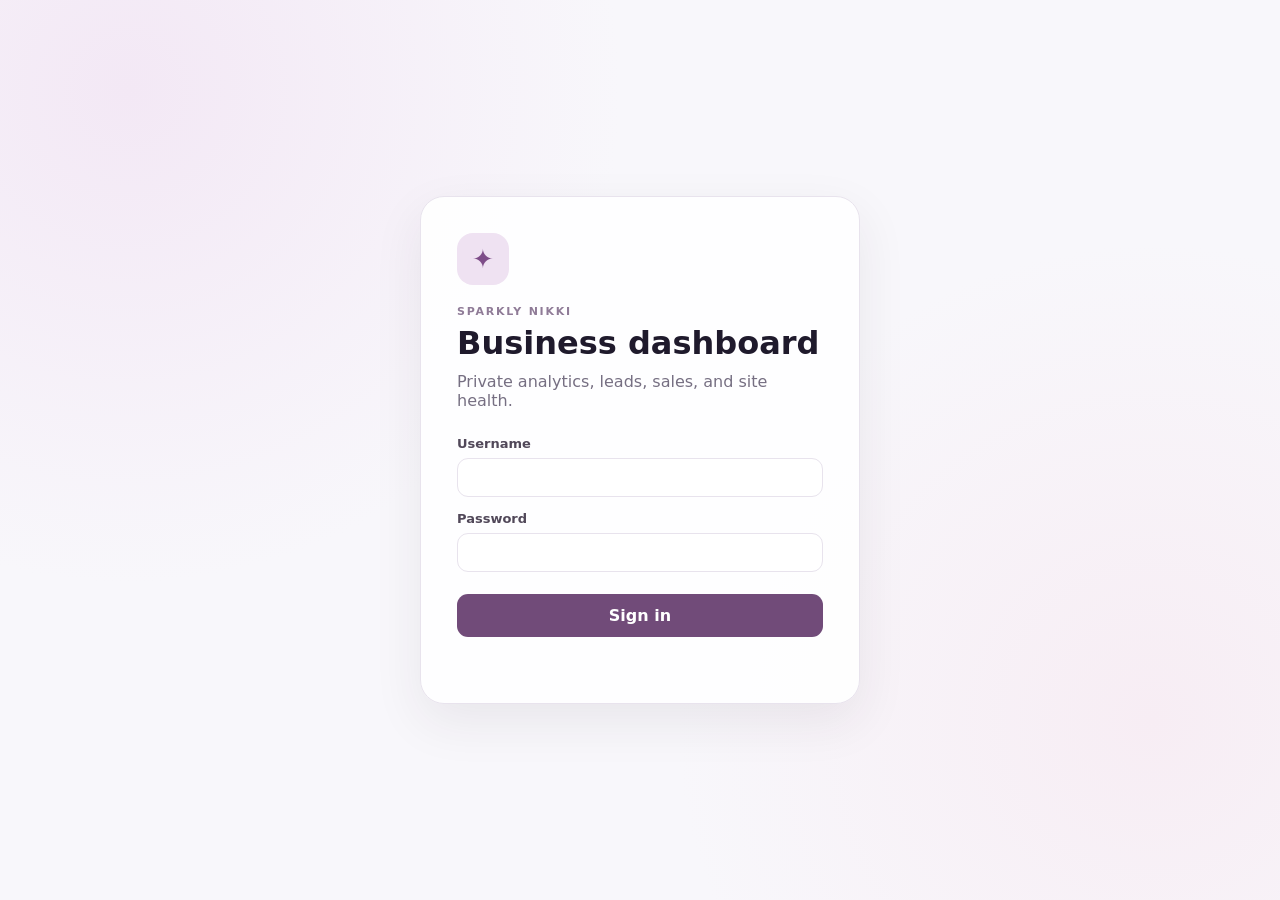
==== admin/index.html @ cba44d97 "Remove stale dashboard date-filter reference" ====
<!doctype html>
<html lang="en">
<head>
  <meta charset="utf-8">
  <meta name="viewport" content="width=device-width,initial-scale=1">
  <meta name="robots" content="noindex,nofollow,noarchive">
  <meta name="referrer" content="no-referrer">
  <meta http-equiv="Content-Security-Policy" content="default-src 'self'; connect-src 'self' https://admin.bells-pvm.workers.dev; img-src 'self' data:; style-src 'self'; style-src-attr 'unsafe-inline'; script-src 'self'; font-src 'self'; base-uri 'none'; form-action 'none'">
  <title>Sparkly Nikki · Business Dashboard</title>
  <link rel="stylesheet" href="./styles.css?v=mobile-crm-1">
</head>
<body>
  <div id="loginView" class="login-shell">
    <main class="login-card" aria-labelledby="loginTitle">
      <div class="brand-mark" aria-hidden="true">✦</div>
      <p class="eyebrow">SPARKLY NIKKI</p>
      <h1 id="loginTitle">Business dashboard</h1>
      <p class="muted">Private analytics, leads, sales, and site health.</p>
      <form id="loginForm" autocomplete="on">
        <label>Username<input id="username" name="username" autocomplete="username" required></label>
        <label>Password<input id="password" name="password" type="password" autocomplete="current-password" required></label>
        <button class="primary" type="submit">Sign in</button>
        <p id="loginError" class="form-error" role="alert"></p>
      </form>
    </main>
  </div>

  <div id="appView" class="app-shell hidden">
    <aside class="sidebar">
      <div class="side-brand"><span>✦</span><strong>Sparkly Nikki</strong></div>
      <nav id="nav">
        <button data-view="overview" class="active">Overview</button>
        <button data-view="leads">Leads & CRM</button>
        <button data-view="analytics">Analytics</button>
        <button data-view="sales">Sales</button>
        <button data-view="health">Site health</button>
      </nav>
      <div class="side-footer">
        <div id="apiStatus" class="status-dot-row"><span class="status-dot"></span><span>Checking API</span></div>
        <button id="logoutBtn" class="ghost">Sign out</button>
      </div>
    </aside>

    <div class="main-shell">
      <header class="topbar">
        <div><p class="eyebrow" id="sectionEyebrow">BUSINESS OVERVIEW</p><h1 id="sectionTitle">Dashboard</h1></div>
        <div class="top-actions">
          <button id="refreshBtn" class="secondary">Refresh</button>
        </div>
      </header>

      <main id="content">
        <section id="overviewView" class="view active-view">
          <section aria-labelledby="businessSummaryHeading">
            <h2 id="businessSummaryHeading">Business summary</h2>
            <p>Revenue uses job dates in Chicago time.</p>
            <div id="businessSummaryKpis" class="kpi-grid"></div>
          </section>
          <div id="kpis" class="kpi-grid"></div>
          <div class="grid-2">
            <article class="panel"><div class="panel-head"><div><p class="eyebrow">TREND</p><h2>Leads & visitors</h2></div></div><div id="trendChart" class="chart"></div></article>
            <article class="panel"><div class="panel-head"><div><p class="eyebrow">FUNNEL</p><h2>Visitor → customer</h2></div></div><div id="funnelChart" class="funnel"></div></article>
          </div>
          <div class="grid-3">
            <article class="panel"><div class="panel-head"><div><p class="eyebrow">MARKETING</p><h2>Lead sources</h2></div></div><div id="sourceBreakdown"></div></article>
            <article class="panel"><div class="panel-head"><div><p class="eyebrow">SERVICES</p><h2>Most valuable</h2></div></div><div id="serviceBreakdown"></div></article>
            <article class="panel"><div class="panel-head"><div><p class="eyebrow">RECENT</p><h2>Newest leads</h2></div><button class="text-btn" data-go="leads">View all</button></div><div id="recentLeads"></div></article>
          </div>
        </section>

        <section id="leadsView" class="view">
          <div class="toolbar panel slim">
            <input id="leadSearch" placeholder="Search name, email, phone, service…" aria-label="Search leads">
            <select id="leadStatus"><option value="">All statuses</option><option>New</option><option>Contacted</option><option>Quote Sent</option><option>Won</option><option>Lost</option></select>
            <button id="exportBtn" class="secondary">Export CSV</button>
          </div>
          <article class="panel table-panel"><div class="table-wrap"><table><thead><tr><th>Lead</th><th>Service</th><th>Source</th><th>Status</th><th>Quote</th><th>Revenue</th><th>Received</th><th></th></tr></thead><tbody id="leadsTable"></tbody></table></div></article>
        </section>

        <section id="analyticsView" class="view">
          <div id="analyticsKpis" class="kpi-grid"></div>
          <div class="grid-2"><article class="panel"><p class="eyebrow">PAGES</p><h2>Top pages</h2><div id="pagesTable"></div></article><article class="panel"><p class="eyebrow">ACTIONS</p><h2>Conversion events</h2><div id="eventsTable"></div></article></div>
          <article class="panel"><p class="eyebrow">TRAFFIC</p><h2>Referrers & campaigns</h2><div id="trafficTable"></div></article>
        </section>

        <section id="salesView" class="view">
          <button id="addJob" class="primary">Add job / payment</button>
          <div id="salesKpis" class="kpi-grid"></div>
          <article id="jobsPanel" class="panel table-panel"><h2 id="jobsHeading">Recent jobs / payments</h2><div class="table-wrap"><table><thead><tr><th>Date</th><th>Customer / house</th><th>Service</th><th>Quoted</th><th>Collected</th><th>Balance</th><th>Status</th><th>Method</th><th></th></tr></thead><tbody id="jobsTable"></tbody></table></div>
            <div class="jobs-history-controls">
              <button id="viewAllJobs" class="secondary" type="button">View all jobs</button>
              <button id="recentJobs" class="secondary" type="button" hidden>Back to recent jobs</button>
              <div id="jobsPagination" hidden>
                <p id="jobsPageInfo" aria-live="polite"></p>
                <div class="jobs-page-buttons"><button id="jobsPrevious" class="secondary" type="button">Previous</button><button id="jobsNext" class="secondary" type="button">Next</button></div>
              </div>
              <p id="jobsHistoryLimit" hidden>The existing API provides the latest 200 jobs.</p>
            </div>
          </article>
          <div class="grid-2"><article class="panel"><p class="eyebrow">REVENUE</p><h2>Revenue by source</h2><div id="revenueSources"></div></article><article class="panel"><p class="eyebrow">SERVICES</p><h2>Revenue by service</h2><div id="revenueServices"></div></article></div>
        </section>

        <section id="healthView" class="view">
          <div class="grid-2"><article class="panel"><p class="eyebrow">SYSTEM</p><h2>Connection</h2><div id="healthInfo"></div></article><article class="panel"><p class="eyebrow">TRACKING</p><h2>Event activity</h2><div id="trackingHealth"></div></article></div>
          <article class="panel"><p class="eyebrow">SETUP</p><h2>What is being tracked</h2><div class="check-list"><span>✓ Page views & unique visitors</span><span>✓ Google / social / direct / referral sources</span><span>✓ UTM campaigns</span><span>✓ Phone & email clicks</span><span>✓ Service / CTA clicks</span><span>✓ Contact form starts and submissions</span><span>✓ Leads, quotes, won/lost jobs, revenue</span><span>✓ No raw visitor IP addresses stored</span></div></article>
        </section>
      </main>
    </div>
  </div>

  <dialog id="leadDialog">
    <form id="leadForm" method="dialog">
      <div class="dialog-head"><div><p class="eyebrow">LEAD</p><h2 id="leadDialogTitle">Edit lead</h2></div><button type="button" id="closeDialog" class="icon-btn" aria-label="Close">×</button></div>
      <input type="hidden" id="leadId">
      <div class="form-grid">
        <label>Status<select id="editStatus"><option>New</option><option>Contacted</option><option>Quote Sent</option><option>Won</option><option>Lost</option></select></label>
        <label>Service<input id="editService"></label>
        <label>Quote amount<input id="editQuote" type="number" min="0" step="0.01"></label>
        <label>Revenue<input id="editRevenue" type="number" min="0" step="0.01"></label>
      </div>
      <label>Notes<textarea id="editNotes" rows="5"></textarea></label>
      <div class="dialog-actions"><button type="button" id="cancelLead" class="secondary">Cancel</button><button type="submit" class="primary">Save changes</button></div>
    </form>
  </dialog>

  <dialog id="jobDialog" aria-labelledby="jobTitle">
    <form id="jobForm" method="dialog">
      <div class="dialog-head"><h2 id="jobTitle">Add job / payment</h2><button type="button" id="closeJob" class="icon-btn" aria-label="Close job">×</button></div>
      <div class="job-dialog-body">
      <p class="muted">Record a completed job. Paid marks a linked customer as won. Linked jobs replace that customer's CRM money totals.</p>
      <input id="jobId" type="hidden">
      <div class="form-grid">
        <label>Customer / house name<input id="jobCustomer" list="jobCustomers" maxlength="160" required autocomplete="off"></label>
        <datalist id="jobCustomers"></datalist>
        <label>Service<input id="jobService" list="jobServices" maxlength="180" required></label>
        <datalist id="jobServices"><option>Standard / recurring</option><option>One-time clean</option><option>Deep clean</option><option>Move-in / move-out</option></datalist>
        <label>Amount quoted (optional)<input id="jobQuoted" type="number" min="0" step="0.01" inputmode="decimal" placeholder="Not quoted"></label>
        <label>Amount collected<input id="jobCollected" type="number" min="0" step="0.01" inputmode="decimal" required></label>
        <label>Payment status<select id="jobStatus"><option>Paid</option><option>Partial</option><option>Unpaid</option></select></label>
        <label>Payment method<select id="jobMethod"><option>Cash</option><option>Card</option><option>Check</option><option>Venmo</option><option>Other</option></select></label>
        <label>Job date<input id="jobDate" type="date" required></label>
      </div>
      <label>Notes (optional)<textarea id="jobNotes" rows="2" maxlength="4000"></textarea></label>
      <p id="jobError" class="form-error" role="alert"></p>
      </div>
      <div class="dialog-actions"><button id="cancelJob" type="button" class="secondary">Cancel</button><button id="saveJob" type="submit" class="primary">Save job</button></div>
    </form>
  </dialog>

  <script src="./config.js"></script>
  <script src="./app.js?v=no-date-filter-1"></script>
</body>
</html>
---- admin/styles.css ----
:root{--bg:#f8f7fb;--panel:#fff;--ink:#1f1a2c;--muted:#766f82;--line:#e8e3ed;--accent:#9d6aa8;--accent2:#d8bddf;--good:#2f7b5b;--warn:#a36a1f;--bad:#9b3e4b;--shadow:0 18px 50px rgba(47,32,55,.08);font-family:Inter,ui-sans-serif,system-ui,-apple-system,BlinkMacSystemFont,"Segoe UI",sans-serif}*{box-sizing:border-box}body{margin:0;background:var(--bg);color:var(--ink)}button,input,select,textarea{font:inherit}button{cursor:pointer}.hidden{display:none!important}.login-shell{min-height:100vh;display:grid;place-items:center;padding:24px;background:radial-gradient(circle at 10% 10%,#f3e8f5,transparent 35%),radial-gradient(circle at 90% 80%,#f7edf4,transparent 35%),var(--bg)}.login-card{width:min(440px,100%);background:rgba(255,255,255,.92);border:1px solid var(--line);border-radius:24px;padding:36px;box-shadow:var(--shadow)}.brand-mark{width:52px;height:52px;border-radius:16px;display:grid;place-items:center;background:#efe2f2;color:#7e4d89;font-size:26px;margin-bottom:20px}.eyebrow{font-size:11px;letter-spacing:.16em;font-weight:800;color:#8f7b97;margin:0 0 6px}.login-card h1,.topbar h1,.panel h2{margin:0}.login-card .muted{margin:10px 0 26px;color:var(--muted)}label{display:grid;gap:7px;font-size:13px;font-weight:700;color:#514859;margin:14px 0}input,select,textarea{width:100%;border:1px solid var(--line);background:#fff;color:var(--ink);border-radius:11px;padding:11px 12px;outline:none}input:focus,select:focus,textarea:focus{border-color:#b587be;box-shadow:0 0 0 3px rgba(157,106,168,.11)}button.primary,button.secondary,button.ghost{border-radius:11px;padding:11px 14px;font-weight:800;border:1px solid transparent}button.primary{width:100%;background:#714b79;color:#fff;margin-top:8px}button.secondary{background:#fff;border-color:var(--line);color:#4f4458}button.ghost{background:transparent;border-color:var(--line);color:#665b6f;width:100%}.form-error{min-height:20px;color:var(--bad);font-size:13px;margin:10px 0 0}.app-shell{min-height:100vh;display:grid;grid-template-columns:230px 1fr}.sidebar{position:sticky;top:0;height:100vh;background:#231e2b;color:#fff;padding:24px 16px;display:flex;flex-direction:column}.side-brand{display:flex;gap:10px;align-items:center;padding:4px 8px 24px}.side-brand span{color:#debfe5;font-size:20px}.sidebar nav{display:grid;gap:6px}.sidebar nav button{border:0;background:transparent;color:#bdb5c3;text-align:left;padding:11px 12px;border-radius:10px;font-weight:700}.sidebar nav button:hover,.sidebar nav button.active{background:#332b3d;color:#fff}.side-footer{margin-top:auto;display:grid;gap:12px}.status-dot-row{font-size:12px;color:#aaa1b1;display:flex;align-items:center;gap:8px;padding:0 4px}.status-dot{width:8px;height:8px;border-radius:50%;background:#c18c46}.status-dot.ok{background:#58a97f}.status-dot.bad{background:#bd6070}.main-shell{min-width:0}.topbar{display:flex;justify-content:space-between;align-items:center;padding:28px 32px 18px}.top-actions{display:flex;gap:10px}.top-actions select{min-width:150px}.view{display:none;padding:0 32px 38px}.active-view{display:block}.kpi-grid{display:grid;grid-template-columns:repeat(6,minmax(0,1fr));gap:14px;margin-bottom:18px}.kpi{background:var(--panel);border:1px solid var(--line);border-radius:16px;padding:18px;box-shadow:0 8px 24px rgba(40,30,45,.035)}.kpi .label{font-size:12px;font-weight:800;color:#817489}.kpi .value{font-size:27px;font-weight:850;margin:7px 0 3px}.kpi .sub{font-size:12px;color:var(--muted)}.grid-2{display:grid;grid-template-columns:1.45fr 1fr;gap:18px;margin-bottom:18px}.grid-3{display:grid;grid-template-columns:1fr 1fr 1.15fr;gap:18px}.panel{background:var(--panel);border:1px solid var(--line);border-radius:16px;padding:20px;box-shadow:0 8px 24px rgba(40,30,45,.035)}.panel.slim{padding:12px}.panel-head{display:flex;justify-content:space-between;align-items:flex-start;margin-bottom:18px}.panel h2{font-size:18px}.chart{height:280px;position:relative}.chart svg{width:100%;height:100%;overflow:visible}.axis-label{fill:#90869a;font-size:10px}.grid-line{stroke:#eee9f1;stroke-width:1}.line-visitors{fill:none;stroke:#a777b1;stroke-width:3}.line-leads{fill:none;stroke:#553d5c;stroke-width:3}.dot-visitors{fill:#a777b1}.dot-leads{fill:#553d5c}.legend{display:flex;gap:14px;font-size:12px;color:var(--muted);margin-top:8px}.legend i{display:inline-block;width:8px;height:8px;border-radius:50%;margin-right:5px}.legend .v{background:#a777b1}.legend .l{background:#553d5c}.funnel{display:grid;gap:12px;margin-top:14px}.funnel-row{display:grid;grid-template-columns:100px 1fr 64px;align-items:center;gap:10px;font-size:12px}.funnel-bar{height:28px;background:#f0e7f2;border-radius:7px;overflow:hidden}.funnel-fill{height:100%;background:linear-gradient(90deg,#c8a9d0,#8e6199);border-radius:7px}.funnel-value{text-align:right;font-weight:800}.metric-list{display:grid;gap:13px;margin-top:14px}.metric-row{display:grid;grid-template-columns:minmax(0,1fr) auto;gap:12px;align-items:center}.metric-main{min-width:0}.metric-name{font-size:13px;font-weight:750;white-space:nowrap;overflow:hidden;text-overflow:ellipsis}.metric-sub{font-size:11px;color:var(--muted);margin-top:3px}.metric-amount{font-weight:850;font-size:13px}.mini-bar{height:5px;border-radius:99px;background:#eee9f1;margin-top:6px;overflow:hidden}.mini-bar span{display:block;height:100%;background:#a777b1}.lead-card{padding:11px 0;border-bottom:1px solid #f0ecf2}.lead-card:last-child{border-bottom:0}.lead-name{font-size:13px;font-weight:850}.lead-meta{font-size:11px;color:var(--muted);margin-top:3px}.status-pill{display:inline-block;padding:4px 8px;border-radius:99px;background:#f1e9f3;color:#6c4b74;font-size:11px;font-weight:800}.status-Won{background:#e7f3ed;color:#2f7b5b}.status-Lost{background:#f8e9ec;color:#9b3e4b}.status-Contacted,.status-Quote-Sent{background:#f6efe4;color:#94601c}.text-btn{border:0;background:transparent;color:#7d5187;font-weight:800}.toolbar{display:grid;grid-template-columns:minmax(240px,1fr) 190px auto;gap:10px;margin-bottom:14px}.table-panel{padding:0;overflow:hidden}.table-wrap{overflow:auto}table{width:100%;border-collapse:collapse;font-size:12px}th,td{text-align:left;padding:13px 14px;border-bottom:1px solid #f0ecf2;white-space:nowrap}th{background:#faf8fb;color:#786d80;font-size:10px;letter-spacing:.08em;text-transform:uppercase}.table-person strong{display:block;font-size:12px}.table-person span{color:var(--muted);font-size:11px}.row-btn{border:1px solid var(--line);background:#fff;border-radius:8px;padding:6px 9px}.data-list{display:grid;gap:10px;margin-top:16px}.data-row{display:grid;grid-template-columns:minmax(0,1fr) auto;gap:14px;padding:9px 0;border-bottom:1px solid #f1edf3}.data-row:last-child{border:0}.data-row span{color:var(--muted);font-size:12px}.data-row strong{font-size:12px}.check-list{display:grid;grid-template-columns:repeat(2,minmax(0,1fr));gap:10px;margin-top:14px;color:#665b6f;font-size:13px}.check-list span{background:#faf8fb;border:1px solid #eee9f1;border-radius:10px;padding:10px}dialog{border:0;border-radius:18px;padding:0;box-shadow:0 30px 80px rgba(30,20,35,.25);width:min(620px,calc(100% - 30px))}dialog::backdrop{background:rgba(30,22,34,.48)}#leadForm{padding:22px}.dialog-head{display:flex;justify-content:space-between;align-items:flex-start}.icon-btn{border:0;background:transparent;font-size:28px;color:#83778a}.form-grid{display:grid;grid-template-columns:1fr 1fr;gap:0 14px}.dialog-actions{display:flex;justify-content:flex-end;gap:10px;margin-top:16px}.dialog-actions .primary{width:auto;margin:0}.empty{color:var(--muted);font-size:13px;padding:18px 0}.loading{opacity:.55;pointer-events:none}.error-box{background:#fff0f2;border:1px solid #f1cbd1;color:#8f3d49;border-radius:12px;padding:12px;font-size:13px}.toast{position:fixed;right:22px;bottom:22px;background:#231e2b;color:#fff;padding:12px 16px;border-radius:10px;box-shadow:var(--shadow);font-size:13px;z-index:10}@media(max-width:1150px){.kpi-grid{grid-template-columns:repeat(3,1fr)}.grid-3{grid-template-columns:1fr 1fr}.grid-3>article:last-child{grid-column:1/-1}}@media(max-width:800px){.app-shell{display:block}.sidebar{position:static;height:auto;padding:14px}.side-brand{padding:4px 4px 12px}.sidebar nav{display:flex;overflow:auto}.sidebar nav button{white-space:nowrap}.side-footer{display:flex;justify-content:space-between;align-items:center;margin-top:12px}.side-footer .ghost{width:auto}.topbar{padding:22px 16px 14px;align-items:flex-start;gap:10px}.top-actions{flex-direction:column}.view{padding:0 16px 28px}.kpi-grid{grid-template-columns:repeat(2,1fr)}.grid-2,.grid-3{grid-template-columns:1fr}.grid-3>article:last-child{grid-column:auto}.toolbar{grid-template-columns:1fr}.check-list{grid-template-columns:1fr}.form-grid{grid-template-columns:1fr}}@media(max-width:480px){.kpi-grid{grid-template-columns:1fr 1fr}.kpi{padding:14px}.kpi .value{font-size:22px}.login-card{padding:26px}.topbar h1{font-size:24px}}

/* Job/payment dialog: fixed header and actions, scrolling fields. */
#jobDialog {
  width: min(620px, calc(100% - 24px));
  max-width: calc(100% - 24px);
  max-height: calc(100% - 24px);
  overflow: hidden;
  color: var(--ink);
  background: var(--panel);
}
#jobForm {
  display: grid;
  grid-template-rows: auto minmax(0, 1fr) auto;
  max-height: calc(100vh - 24px);
  max-height: calc(100dvh - 24px);
  min-width: 0;
}
#jobDialog .dialog-head {
  align-items: center;
  gap: 12px;
  padding: 12px 20px;
  border-bottom: 1px solid var(--line);
}
#jobTitle { margin: 0; font-size: 20px; line-height: 1.3; }
#closeJob { flex: 0 0 44px; width: 44px; height: 44px; padding: 0; }
#jobDialog .job-dialog-body {
  min-width: 0;
  min-height: 0;
  overflow-y: auto;
  overscroll-behavior: contain;
  padding: 16px 20px;
  scroll-padding-block: 16px;
}
#jobDialog .muted { margin: 0 0 16px; font-size: 13px; line-height: 1.5; color: var(--muted); }
#jobDialog .form-grid { grid-template-columns: repeat(2, minmax(0, 1fr)); gap: 14px; }
#jobDialog label { min-width: 0; margin: 0; gap: 6px; }
#jobDialog .job-dialog-body > label { margin-top: 14px; }
#jobDialog input:not([type="hidden"]),
#jobDialog select,
#jobDialog textarea {
  display: block;
  width: 100%;
  min-width: 0;
  max-width: 100%;
  min-height: 44px;
  padding: 10px 12px;
  font-size: 16px;
  line-height: 1.4;
}
#jobNotes { resize: vertical; }
#jobError:empty { display: none; }
#jobDialog .dialog-actions {
  margin: 0;
  padding: 12px 20px;
  border-top: 1px solid var(--line);
  background: var(--panel);
}
#jobDialog .dialog-actions button { min-height: 44px; min-width: 100px; }
#jobDialog button:focus-visible { outline: 2px solid var(--accent); outline-offset: 2px; }
@media (max-width: 559px) {
  #jobDialog .form-grid { grid-template-columns: minmax(0, 1fr); }
  #jobDialog .dialog-head, #jobDialog .dialog-actions { padding: 10px 14px; }
  #jobDialog .job-dialog-body { padding: 14px; }
  #jobDialog .dialog-actions { display: grid; grid-template-columns: 1fr 2fr; }
  #jobDialog .dialog-actions button { width: 100%; min-width: 0; min-height: 48px; }
}

/* Recent jobs retain their table layout outside phone-sized screens. */
@media (max-width: 700px) {
  #jobsPanel > h2 { padding: 16px 14px 0; }
  #jobsPanel .table-wrap { overflow: visible; }
  #jobsPanel table, #jobsTable { display: block; width: 100%; }
  #jobsPanel thead {
    position: absolute;
    width: 1px;
    height: 1px;
    padding: 0;
    margin: -1px;
    overflow: hidden;
    clip-path: inset(50%);
    white-space: nowrap;
  }
  #jobsTable { padding: 14px; }
  #jobsTable tr {
    display: grid;
    grid-template-columns: repeat(6, minmax(0, 1fr));
    gap: 12px;
    padding: 14px;
    border: 1px solid var(--line);
    border-radius: 12px;
    background: var(--panel);
  }
  #jobsTable tr + tr { margin-top: 12px; }
  #jobsTable td {
    display: block;
    min-width: 0;
    padding: 0;
    border: 0;
    white-space: normal;
    overflow-wrap: anywhere;
    font-size: 14px;
    line-height: 1.4;
  }
  #jobsTable td::before {
    display: block;
    margin-bottom: 3px;
    font-size: 11px;
    font-weight: 700;
    color: var(--muted);
  }
  #jobsTable td:nth-child(1) { order: 1; grid-column: span 3; }
  #jobsTable td:nth-child(1):not([colspan])::before { content: 'Date'; }
  #jobsTable td:nth-child(2) { order: 0; grid-column: span 3; font-weight: 700; }
  #jobsTable td:nth-child(2)::before { content: 'Customer / house'; }
  #jobsTable td:nth-child(2) small { font-weight: 400; color: var(--muted); }
  #jobsTable td:nth-child(3) { order: 2; grid-column: 1 / -1; }
  #jobsTable td:nth-child(3)::before { content: 'Service'; }
  #jobsTable td:nth-child(4) { order: 3; grid-column: span 2; }
  #jobsTable td:nth-child(4)::before { content: 'Quoted'; }
  #jobsTable td:nth-child(5) { order: 4; grid-column: span 2; font-weight: 700; }
  #jobsTable td:nth-child(5)::before { content: 'Collected'; }
  #jobsTable td:nth-child(6) { order: 5; grid-column: span 2; }
  #jobsTable td:nth-child(6)::before { content: 'Balance'; }
  #jobsTable td:nth-child(7) { order: 6; grid-column: span 3; }
  #jobsTable td:nth-child(7)::before { content: 'Status'; }
  #jobsTable td:nth-child(8) { order: 7; grid-column: span 3; }
  #jobsTable td:nth-child(8)::before { content: 'Payment Method'; }
  #jobsTable td:nth-child(9) {
    order: 8;
    grid-column: 1 / -1;
    display: flex;
    gap: 8px;
    padding-top: 12px;
    border-top: 1px solid var(--line);
  }
  #jobsTable .row-btn { flex: 1; min-height: 44px; }
  #jobsTable td[colspan] { grid-column: 1 / -1; }
  #jobsTable .empty { padding: 0; }
}

#jobsPanel .jobs-history-controls { padding: 14px; border-top: 1px solid var(--line); }
#jobsPanel .jobs-page-buttons { display: flex; flex-wrap: wrap; gap: 10px; }
#jobsPanel .jobs-history-controls button { min-height: 44px; max-width: 100%; white-space: normal; }
#jobsPanel .jobs-history-controls button:disabled { opacity: .5; cursor: default; }
#jobsPageInfo, #jobsHistoryLimit { color: var(--muted); font-size: 13px; overflow-wrap: anywhere; }

#businessSummaryKpis .kpi { min-width: 0; }
#businessSummaryKpis .value { overflow-wrap: anywhere; }

@media (max-width: 700px) {
  .sidebar nav { display: grid; grid-template-columns: repeat(2, minmax(0, 1fr)); overflow: visible; }
  .sidebar nav button { min-height: 44px; white-space: normal; }
  .topbar > div, .panel, .kpi { min-width: 0; }
  .kpi .value, .data-row strong, .lead-meta { overflow-wrap: anywhere; }
  .topbar h1 { overflow-wrap: anywhere; }
  #leadsView .toolbar input, #leadsView .toolbar select { min-width: 0; font-size: 16px; min-height: 44px; }
  #leadsView .toolbar button { min-height: 44px; }
  #leadsView .table-wrap { overflow: visible; }
  #leadsView table, #leadsTable { display: block; width: 100%; }
  #leadsView thead {
    position: absolute; width: 1px; height: 1px; margin: -1px;
    overflow: hidden; clip-path: inset(50%); white-space: nowrap;
  }
  #leadsTable { padding: 12px; }
  #leadsTable tr {
    display: grid; grid-template-columns: repeat(2, minmax(0, 1fr));
    gap: 14px 12px; padding: 14px;
    border: 1px solid var(--line); border-radius: 12px; background: var(--panel);
  }
  #leadsTable tr + tr { margin-top: 12px; }
  #leadsTable td {
    display: block; min-width: 0; padding: 0; border: 0;
    white-space: normal; overflow-wrap: anywhere; font-size: 14px; line-height: 1.4;
  }
  #leadsTable td::before {
    display: block; margin-bottom: 4px; color: var(--muted); font-size: 11px; font-weight: 700;
  }
  #leadsTable td:nth-child(1), #leadsTable td:nth-child(2), #leadsTable td:nth-child(8), #leadsTable td[colspan] { grid-column: 1 / -1; }
  #leadsTable .table-person strong { font-size: 16px; }
  #leadsTable .table-person span { display: block; margin-top: 4px; font-size: 13px; }
  #leadsTable td:nth-child(2)::before { content: 'Service'; }
  #leadsTable td:nth-child(3)::before { content: 'Source'; }
  #leadsTable td:nth-child(4)::before { content: 'Status'; }
  #leadsTable td:nth-child(5)::before { content: 'Quote'; }
  #leadsTable td:nth-child(6)::before { content: 'Revenue'; }
  #leadsTable td:nth-child(7)::before { content: 'Received'; }
  #leadsTable .row-btn { width: 100%; min-height: 44px; font-weight: 700; }
  #leadsTable .empty { padding: 0; }
  #leadDialog { max-height: calc(100dvh - 24px); overflow-y: auto; }
  #leadForm { padding: 0 16px; }
  #leadDialog .dialog-head {
    position: sticky; top: 0; z-index: 1; align-items: center;
    padding: 12px 0; background: var(--panel); border-bottom: 1px solid var(--line);
  }
  #leadDialogTitle { margin: 0; font-size: 20px; }
  #closeDialog { min-width: 44px; min-height: 44px; }
  #leadDialog input, #leadDialog select, #leadDialog textarea { min-width: 0; font-size: 16px; min-height: 44px; }
  #leadDialog textarea { max-width: 100%; }
  #leadDialog .dialog-actions {
    position: sticky; bottom: 0; display: grid; grid-template-columns: 1fr 2fr;
    padding: 12px 0; background: var(--panel); border-top: 1px solid var(--line);
  }
  #leadDialog .dialog-actions button { min-width: 0; min-height: 48px; }
}
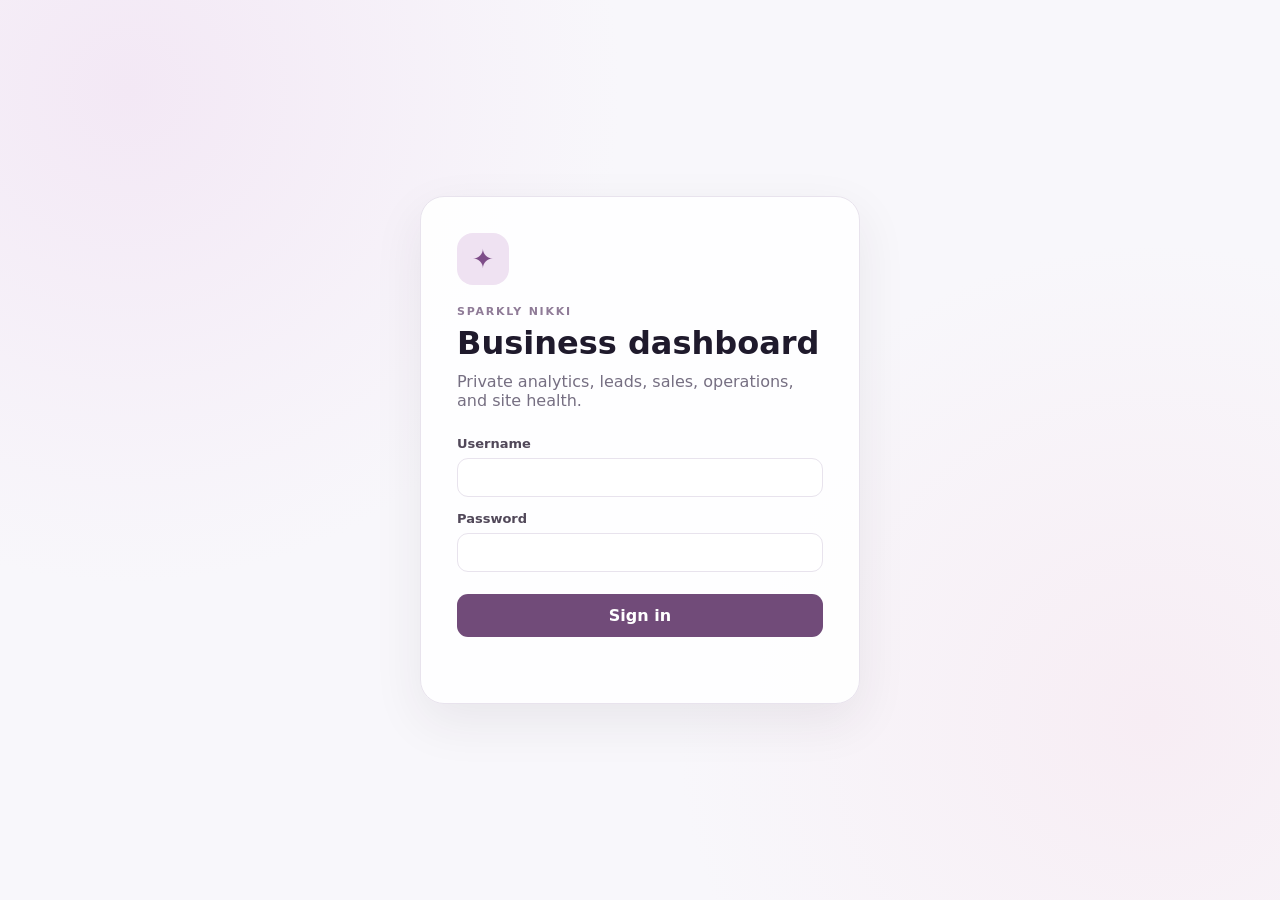
==== commit 1a71084e: "Add Scheduling, Customers and Reminders Operations views" ====
--- a/admin/index.html
+++ b/admin/index.html
@@ -8,6 +8,7 @@
   <meta http-equiv="Content-Security-Policy" content="default-src 'self'; connect-src 'self' https://admin.bells-pvm.workers.dev; img-src 'self' data:; style-src 'self'; style-src-attr 'unsafe-inline'; script-src 'self'; font-src 'self'; base-uri 'none'; form-action 'none'">
   <title>Sparkly Nikki · Business Dashboard</title>
   <link rel="stylesheet" href="./styles.css?v=mobile-crm-1">
+  <link rel="stylesheet" href="./operations.css?v=operations-1">
 </head>
 <body>
   <div id="loginView" class="login-shell">
@@ -15,7 +16,7 @@
       <div class="brand-mark" aria-hidden="true">✦</div>
       <p class="eyebrow">SPARKLY NIKKI</p>
       <h1 id="loginTitle">Business dashboard</h1>
-      <p class="muted">Private analytics, leads, sales, and site health.</p>
+      <p class="muted">Private analytics, leads, sales, operations, and site health.</p>
       <form id="loginForm" autocomplete="on">
         <label>Username<input id="username" name="username" autocomplete="username" required></label>
         <label>Password<input id="password" name="password" type="password" autocomplete="current-password" required></label>
@@ -31,9 +32,11 @@
       <nav id="nav">
         <button data-view="overview" class="active">Overview</button>
         <button data-view="leads">Leads & CRM</button>
+        <button id="operationsNav" type="button">Operations</button>
         <button data-view="analytics">Analytics</button>
         <button data-view="sales">Sales</button>
         <button data-view="health">Site health</button>
+        <button id="testNav" type="button">Test</button>
       </nav>
       <div class="side-footer">
         <div id="apiStatus" class="status-dot-row"><span class="status-dot"></span><span>Checking API</span></div>
@@ -75,6 +78,71 @@
             <button id="exportBtn" class="secondary">Export CSV</button>
           </div>
           <article class="panel table-panel"><div class="table-wrap"><table><thead><tr><th>Lead</th><th>Service</th><th>Source</th><th>Status</th><th>Quote</th><th>Revenue</th><th>Received</th><th></th></tr></thead><tbody id="leadsTable"></tbody></table></div></article>
+        </section>
+
+        <section id="operationsView" class="view">
+          <div class="operations-tabs" role="tablist" aria-label="Operations sections">
+            <button type="button" class="active" data-ops-tab="schedule">Scheduling</button>
+            <button type="button" data-ops-tab="customers">Customers</button>
+            <button type="button" data-ops-tab="reminders">Reminders</button>
+          </div>
+
+          <div id="operationsStatus" class="operations-status" hidden></div>
+
+          <section id="scheduleOps" class="ops-pane active">
+            <div class="operations-summary" id="scheduleSummary"></div>
+            <div class="operations-head">
+              <div><p class="eyebrow">SCHEDULING</p><h2>Cleaning schedule</h2><p class="muted">Scheduling only. Payments and revenue stay in Sales.</p></div>
+              <button id="scheduleJobBtn" class="primary ops-primary" type="button">Schedule job</button>
+            </div>
+            <div class="ops-filter-row">
+              <select id="scheduleFilter" aria-label="Filter scheduled jobs">
+                <option value="upcoming">Upcoming</option>
+                <option value="today">Today</option>
+                <option value="all">All</option>
+                <option value="completed">Completed</option>
+                <option value="cancelled">Cancelled</option>
+              </select>
+            </div>
+            <div id="scheduleList" class="ops-list"></div>
+          </section>
+
+          <section id="customersOps" class="ops-pane">
+            <div class="operations-head">
+              <div><p class="eyebrow">CUSTOMER DATABASE</p><h2>Customers & inquiries</h2><p class="muted">This is the same CRM data already used by Leads & CRM.</p></div>
+            </div>
+            <div class="ops-filter-row ops-customer-filter">
+              <input id="opsCustomerSearch" type="search" placeholder="Search name, phone, email, service…" aria-label="Search customers">
+              <select id="opsCustomerStatus" aria-label="Filter customers">
+                <option value="">All statuses</option>
+                <option value="New">New inquiry</option>
+                <option value="Contacted">Contacted</option>
+                <option value="Quote Sent">Quote sent</option>
+                <option value="Won">Booked / customer</option>
+                <option value="Lost">Not booked</option>
+              </select>
+            </div>
+            <div id="opsCustomerList" class="ops-list"></div>
+          </section>
+
+          <section id="remindersOps" class="ops-pane">
+            <div class="operations-summary" id="reminderSummary"></div>
+            <div class="operations-head">
+              <div><p class="eyebrow">REMINDERS</p><h2>Follow-ups & reminders</h2><p class="muted">Keep calls, texts, quotes, and other follow-ups in one place.</p></div>
+              <button id="addReminderBtn" class="primary ops-primary" type="button">Add reminder</button>
+            </div>
+            <div class="ops-filter-row">
+              <select id="reminderFilter" aria-label="Filter reminders">
+                <option value="open">Open</option>
+                <option value="today">Due today</option>
+                <option value="overdue">Overdue</option>
+                <option value="completed">Completed</option>
+                <option value="all">All</option>
+              </select>
+              <button id="appleReminderSetupBtn" class="secondary" type="button">iPhone Reminders setup</button>
+            </div>
+            <div id="reminderList" class="ops-list"></div>
+          </section>
         </section>
 
         <section id="analyticsView" class="view">
@@ -103,6 +171,26 @@
         <section id="healthView" class="view">
           <div class="grid-2"><article class="panel"><p class="eyebrow">SYSTEM</p><h2>Connection</h2><div id="healthInfo"></div></article><article class="panel"><p class="eyebrow">TRACKING</p><h2>Event activity</h2><div id="trackingHealth"></div></article></div>
           <article class="panel"><p class="eyebrow">SETUP</p><h2>What is being tracked</h2><div class="check-list"><span>✓ Page views & unique visitors</span><span>✓ Google / social / direct / referral sources</span><span>✓ UTM campaigns</span><span>✓ Phone & email clicks</span><span>✓ Service / CTA clicks</span><span>✓ Contact form starts and submissions</span><span>✓ Leads, quotes, won/lost jobs, revenue</span><span>✓ No raw visitor IP addresses stored</span></div></article>
+        </section>
+
+        <section id="testView" class="view">
+          <article class="panel test-panel">
+            <div class="panel-head"><div><p class="eyebrow">TEMPORARY</p><h2>Test Operations</h2></div><span id="opsTestCount" class="test-count">0 test records</span></div>
+            <p class="muted">Test records stay local to this browser and never write to the production CRM or Worker.</p>
+            <div class="test-actions">
+              <button class="secondary" type="button" id="addOpsTestCustomer">Add test customer</button>
+              <button class="secondary" type="button" id="addOpsTestSchedule">Add scheduled test job</button>
+              <button class="secondary" type="button" id="addOpsTestReminder">Add test reminder</button>
+              <button class="primary ops-primary" type="button" id="addOpsFullTestSet">Add full test set</button>
+              <button class="secondary" type="button" id="clearOpsTestData">Clear test data</button>
+            </div>
+          </article>
+          <article class="panel test-danger">
+            <p class="eyebrow">DONE TESTING</p>
+            <h2>Self destruct Test mode</h2>
+            <p class="muted">Deletes only local Test-panel data and permanently hides this temporary Test section in this browser.</p>
+            <button class="danger-button" type="button" id="destroyOpsTestMode">Delete test data & remove Test section</button>
+          </article>
         </section>
       </main>
     </div>
@@ -147,7 +235,64 @@
     </form>
   </dialog>
 
+  <dialog id="scheduleDialog" class="ops-dialog" aria-labelledby="scheduleDialogTitle">
+    <form id="scheduleForm">
+      <div class="dialog-head"><div><p class="eyebrow">SCHEDULING</p><h2 id="scheduleDialogTitle">Schedule job</h2></div><button type="button" class="icon-btn" data-close-ops="schedule" aria-label="Close">×</button></div>
+      <input id="scheduleId" type="hidden">
+      <div class="ops-dialog-body">
+        <div class="form-grid">
+          <label>Customer<select id="scheduleLeadId" required><option value="">Select customer</option></select></label>
+          <label>Address<input id="scheduleAddress" maxlength="240" autocomplete="street-address"></label>
+          <label>Service<select id="scheduleService" required><option>Recurring cleaning</option><option>One-time cleaning</option><option>Deep cleaning</option><option>Move-in / move-out</option><option>Other</option></select></label>
+          <label>Status<select id="scheduleStatus"><option>Scheduled</option><option>In Progress</option><option>Completed</option><option>Cancelled</option></select></label>
+          <label>Date<input id="scheduleDate" type="date" required></label>
+          <label>Start time<input id="scheduleStart" type="time"></label>
+          <label>End time<input id="scheduleEnd" type="time"></label>
+        </div>
+        <label id="scheduleServiceNoteWrap" hidden>Other service note (optional)<input id="scheduleServiceNote" maxlength="180"></label>
+        <label>Notes<textarea id="scheduleNotes" rows="4" maxlength="2000"></textarea></label>
+        <p id="scheduleError" class="form-error" role="alert"></p>
+      </div>
+      <div class="dialog-actions"><button type="button" class="secondary" data-close-ops="schedule">Cancel</button><button type="submit" class="primary ops-primary">Save schedule</button></div>
+    </form>
+  </dialog>
+
+  <dialog id="reminderOpsDialog" class="ops-dialog" aria-labelledby="reminderOpsDialogTitle">
+    <form id="reminderOpsForm">
+      <div class="dialog-head"><div><p class="eyebrow">REMINDER</p><h2 id="reminderOpsDialogTitle">Add reminder</h2></div><button type="button" class="icon-btn" data-close-ops="reminder" aria-label="Close">×</button></div>
+      <input id="reminderOpsId" type="hidden">
+      <div class="ops-dialog-body">
+        <label>What needs to happen?<input id="reminderOpsTitle" maxlength="180" required></label>
+        <div class="form-grid">
+          <label>Customer<select id="reminderOpsLeadId"><option value="">No linked customer</option></select></label>
+          <label>Due date<input id="reminderOpsDate" type="date" required></label>
+          <label>Due time / alert<input id="reminderOpsTime" type="time"></label>
+        </div>
+        <label>Notes<textarea id="reminderOpsNotes" rows="4" maxlength="2000"></textarea></label>
+        <p class="muted ops-form-note">On iPhone, the Reminders shortcut uses this due date/time as the notification time.</p>
+        <p id="reminderOpsError" class="form-error" role="alert"></p>
+      </div>
+      <div class="dialog-actions"><button type="button" class="secondary" data-close-ops="reminder">Cancel</button><button type="submit" class="primary ops-primary">Save reminder</button></div>
+    </form>
+  </dialog>
+
+  <dialog id="appleReminderSetupDialog" class="ops-dialog" aria-labelledby="appleReminderSetupTitle">
+    <div class="dialog-head"><div><p class="eyebrow">IPHONE</p><h2 id="appleReminderSetupTitle">Apple Reminders setup</h2></div><button type="button" class="icon-btn" data-close-ops="apple-setup" aria-label="Close">×</button></div>
+    <div class="ops-dialog-body apple-setup-copy">
+      <p>This is a one-time iPhone setup. Apple does not let a normal website directly create a Reminders task with an alert.</p>
+      <ol>
+        <li>Open Shortcuts and create a shortcut named <strong>Nikki Reminder</strong>.</li>
+        <li>Have it accept text input containing JSON.</li>
+        <li>Read the JSON values <strong>title</strong>, <strong>notes</strong>, <strong>due_date</strong>, and <strong>due_time</strong>.</li>
+        <li>Use the Reminders action to add a reminder with that title, notes, and due date/time.</li>
+      </ol>
+      <p>After that, the <strong>iPhone Reminder</strong> button in Operations sends each saved reminder straight to that shortcut.</p>
+      <div class="apple-setup-actions"><a class="primary ops-link-button" href="shortcuts://create-shortcut">Open Shortcuts</a><button id="markAppleShortcutReady" type="button" class="secondary">I set it up</button></div>
+    </div>
+  </dialog>
+
   <script src="./config.js"></script>
-  <script src="./app.js?v=no-date-filter-1"></script>
+  <script src="./app.js?v=contact-preferences-1"></script>
+  <script src="./operations.js?v=operations-1"></script>
 </body>
 </html>
--- a/admin/operations.css
+++ b/admin/operations.css
@@ -0,0 +1,7 @@
+.operations-tabs{display:grid;grid-template-columns:repeat(3,minmax(0,1fr));gap:8px;margin-bottom:18px;padding:6px;background:#eee9f1;border:1px solid var(--line);border-radius:14px}.operations-tabs button{border:0;border-radius:10px;padding:11px 12px;background:transparent;color:#675d6f;font-weight:800}.operations-tabs button.active{background:#fff;color:var(--ink);box-shadow:0 3px 12px rgba(40,30,45,.06)}.ops-pane{display:none}.ops-pane.active{display:block}.operations-status{margin-bottom:14px;padding:12px 14px;border:1px solid #f1cbd1;border-radius:12px;background:#fff0f2;color:#8f3d49;font-size:13px}.operations-head{display:flex;justify-content:space-between;align-items:flex-start;gap:20px;margin-bottom:14px}.operations-head h2{margin:0 0 5px;font-size:20px}.operations-head .muted{margin:0;max-width:620px}.ops-primary{width:auto!important;margin:0!important;white-space:nowrap}.ops-filter-row{display:flex;gap:10px;align-items:center;margin-bottom:14px}.ops-filter-row select{width:auto;min-width:180px}.ops-customer-filter{display:grid;grid-template-columns:minmax(0,1fr) 190px}.operations-summary{display:grid;grid-template-columns:repeat(3,minmax(0,1fr));gap:12px;margin-bottom:16px}.ops-summary-card{background:var(--panel);border:1px solid var(--line);border-radius:14px;padding:15px}.ops-summary-label{font-size:11px;font-weight:800;color:#817489;text-transform:uppercase;letter-spacing:.06em}.ops-summary-value{font-size:24px;font-weight:850;margin-top:5px}.ops-list{display:grid;gap:12px}.ops-card{background:var(--panel);border:1px solid var(--line);border-radius:16px;padding:17px;box-shadow:0 8px 24px rgba(40,30,45,.035)}.ops-card-top{display:flex;align-items:flex-start;justify-content:space-between;gap:14px}.ops-card h3{margin:0;font-size:16px}.ops-card p{margin:5px 0 0;color:var(--muted);font-size:13px;line-height:1.5}.ops-card-meta{display:flex;flex-wrap:wrap;gap:7px;margin-top:11px}.ops-chip{display:inline-flex;align-items:center;border-radius:99px;padding:5px 8px;background:#f3eef5;color:#66506d;font-size:11px;font-weight:800}.ops-chip.good{background:#e7f3ed;color:#2f7b5b}.ops-chip.warn{background:#f6efe4;color:#94601c}.ops-chip.bad{background:#f8e9ec;color:#9b3e4b}.ops-actions{display:flex;flex-wrap:wrap;gap:8px;margin-top:13px}.ops-actions button,.ops-actions a{min-height:36px}.ops-actions a{text-decoration:none}.ops-empty{background:var(--panel);border:1px dashed var(--line);border-radius:16px;padding:24px;color:var(--muted);font-size:13px}.ops-contact{display:flex;flex-wrap:wrap;gap:8px;margin-top:10px}.ops-contact a{color:#714b79;font-weight:800;text-decoration:none;font-size:12px}.ops-contact a:hover{text-decoration:underline}.ops-customer-notes{white-space:pre-wrap}.ops-dialog{width:min(650px,calc(100% - 24px));max-width:calc(100% - 24px);max-height:calc(100% - 24px);overflow:hidden;color:var(--ink);background:var(--panel)}.ops-dialog form{display:grid;grid-template-rows:auto minmax(0,1fr) auto;max-height:calc(100vh - 24px);max-height:calc(100dvh - 24px)}.ops-dialog .dialog-head{align-items:center;gap:12px;padding:12px 20px;border-bottom:1px solid var(--line)}.ops-dialog .dialog-head h2{margin:0;font-size:20px}.ops-dialog-body{min-width:0;min-height:0;overflow-y:auto;padding:16px 20px;overscroll-behavior:contain}.ops-dialog .form-grid{grid-template-columns:repeat(2,minmax(0,1fr));gap:14px}.ops-dialog label{min-width:0;margin:0;gap:6px}.ops-dialog .ops-dialog-body>label{margin-top:14px}.ops-dialog input,.ops-dialog select,.ops-dialog textarea{min-width:0;max-width:100%;font-size:16px}.ops-dialog .dialog-actions{margin:0;padding:12px 20px;border-top:1px solid var(--line);background:var(--panel)}.ops-form-note{font-size:12px;margin:10px 0 0}.apple-setup-copy{font-size:14px;line-height:1.6}.apple-setup-copy ol{padding-left:20px}.apple-setup-actions{display:flex;gap:10px;flex-wrap:wrap;margin-top:18px}.ops-link-button{display:inline-flex;align-items:center;justify-content:center;padding:11px 14px;border-radius:11px;background:#714b79;color:#fff!important;font-weight:800;text-decoration:none}.test-panel .test-actions{display:grid;grid-template-columns:repeat(3,minmax(0,1fr));gap:10px;margin-top:16px}.test-count{font-size:12px;color:var(--muted);font-weight:800}.test-danger{margin-top:18px;border-color:#efc9d0}.danger-button{border:1px solid #d59aa4;background:#fff3f5;color:#923d4a;border-radius:11px;padding:11px 14px;font-weight:850}.ops-test-badge{display:inline-flex;padding:4px 7px;border-radius:99px;background:#fff2cc;color:#755400;font-size:10px;font-weight:900;text-transform:uppercase;letter-spacing:.05em}.ops-reminder-done{opacity:.62}.ops-reminder-done h3{text-decoration:line-through}.ops-overdue{border-color:#efc9d0}.ops-today{border-color:#ead9ad}.ops-calendar-actions{display:flex;flex-wrap:wrap;gap:8px}.ops-calendar-actions button{border:1px solid var(--line);background:#fff;border-radius:8px;padding:7px 9px;color:#4f4458;font-weight:800}.ops-calendar-actions button:hover{background:#faf8fb}
+@media(max-width:800px){.operations-head{align-items:stretch;flex-direction:column;gap:12px}.operations-head .ops-primary{width:100%!important}.ops-filter-row{align-items:stretch;flex-direction:column}.ops-filter-row select,.ops-filter-row button{width:100%}.ops-customer-filter{display:grid;grid-template-columns:1fr}.operations-summary{grid-template-columns:repeat(3,minmax(0,1fr))}.test-panel .test-actions{grid-template-columns:1fr 1fr}.ops-card{padding:15px}.ops-card-top{gap:10px}.ops-actions>*{flex:1 1 auto;text-align:center}.ops-dialog .form-grid{grid-template-columns:1fr}.ops-dialog .dialog-head,.ops-dialog .dialog-actions{padding:10px 14px}.ops-dialog-body{padding:14px}.ops-dialog .dialog-actions{display:grid;grid-template-columns:1fr 2fr}.ops-dialog .dialog-actions button{width:100%;min-height:48px}.apple-setup-actions{display:grid;grid-template-columns:1fr}.apple-setup-actions>*{width:100%}.ops-link-button{min-height:46px}}
+@media(max-width:520px){.operations-tabs{gap:4px;padding:4px}.operations-tabs button{padding:10px 6px;font-size:12px}.operations-summary{grid-template-columns:1fr}.test-panel .test-actions{grid-template-columns:1fr}.ops-card-top{display:block}.ops-card-top>.ops-chip,.ops-card-top>.ops-test-badge{margin-top:8px}.ops-actions{display:grid;grid-template-columns:1fr 1fr}.ops-actions>*{width:100%}.ops-contact{display:grid;grid-template-columns:1fr 1fr}.ops-contact a{padding:7px 0}.ops-calendar-actions{display:grid;grid-template-columns:1fr 1fr}.ops-calendar-actions button{width:100%}}
+.ops-card, .ops-card-top > div, .ops-actions > *, .ops-contact > * { min-width: 0; overflow-wrap: anywhere; }
+.ops-dialog .icon-btn { min-width: 44px; min-height: 44px; }
+#appleReminderSetupDialog { overflow-y: auto; }
+@media(max-width:800px) { .ops-actions button, .ops-contact a { min-height: 44px; } }
